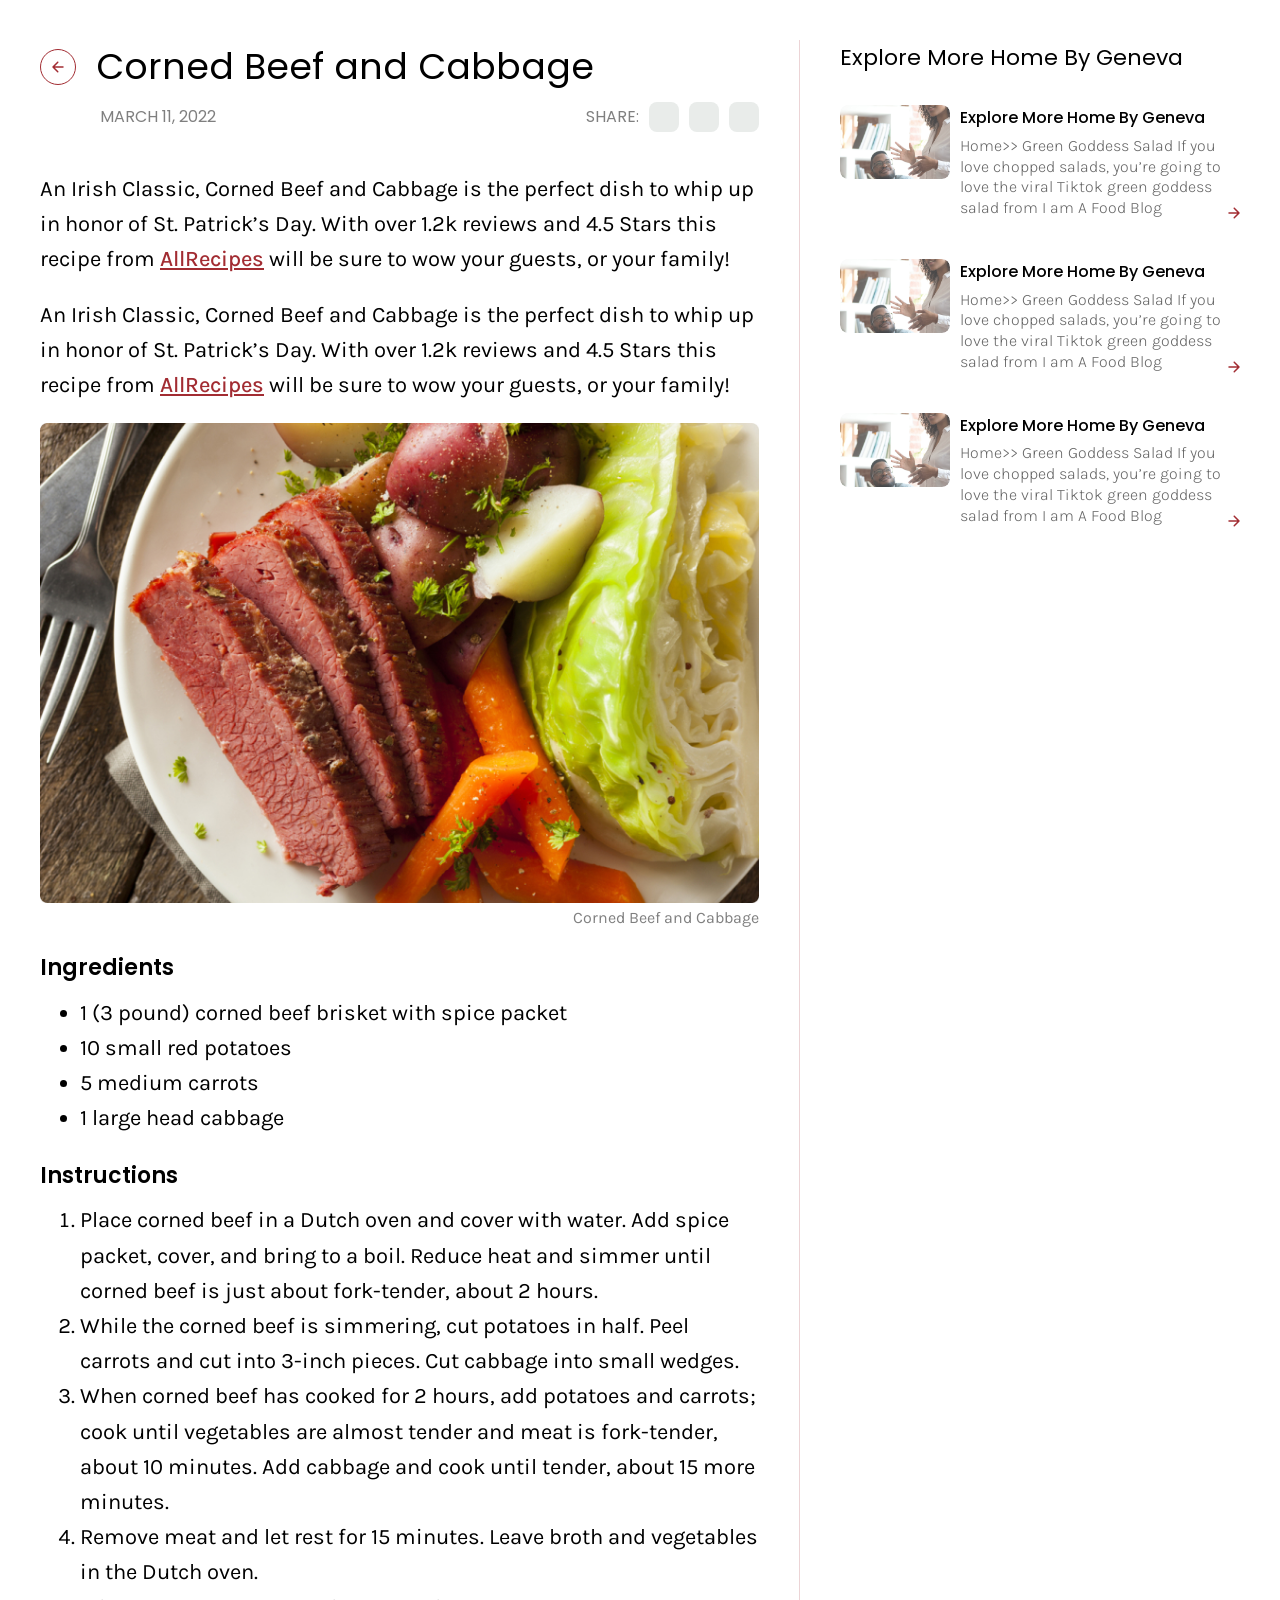
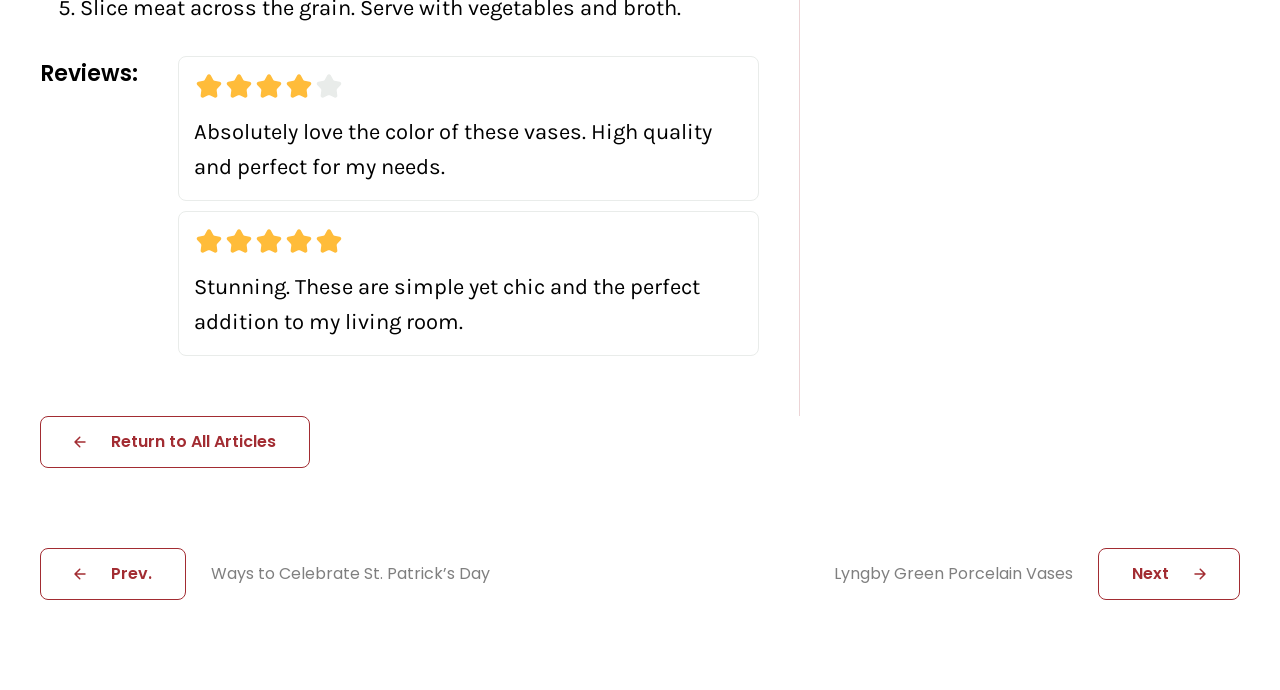
==== article.html @ e9b85a59 "Add files via upload" ====
<!DOCTYPE html>
<html lang="en">

<head>
  <meta charset="UTF-8">
  <meta http-equiv="X-UA-Compatible" content="IE=edge">
  <meta name="viewport" content="width=device-width, initial-scale=1.0">
  <link rel="stylesheet" href="./scss/styles.css">

  <title>Article</title>
</head>

<body>
  <header></header>
  <main class="main">
    <div class="container">
      <div class="article__wrp">
        <div class="article">
          <h1 class="article__title">
            <svg class="circle-arrow" width="36" height="36" viewBox="0 0 36 36" fill="none"
              xmlns="http://www.w3.org/2000/svg">
              <path
                d="M0.500002 18C0.500001 8.33502 8.33502 0.499999 18 0.499998C27.665 0.499997 35.5 8.33501 35.5 18C35.5 27.665 27.665 35.5 18 35.5C8.33502 35.5 0.500003 27.665 0.500002 18Z"
                stroke="#A22C32" />
              <path
                d="M23 18.75C23.4142 18.75 23.75 18.4142 23.75 18C23.75 17.5858 23.4142 17.25 23 17.25V18.75ZM12.4697 17.4697C12.1768 17.7626 12.1768 18.2374 12.4697 18.5303L17.2426 23.3033C17.5355 23.5962 18.0104 23.5962 18.3033 23.3033C18.5962 23.0104 18.5962 22.5355 18.3033 22.2426L14.0607 18L18.3033 13.7574C18.5962 13.4645 18.5962 12.9896 18.3033 12.6967C18.0104 12.4038 17.5355 12.4038 17.2426 12.6967L12.4697 17.4697ZM23 17.25H13V18.75H23V17.25Z"
                fill="#A22C32" />
            </svg>
            Corned Beef and Cabbage
          </h1>
          <div class="article__links">
            <p class="article__date">March 11, 2022</p>
            <div class="article__socials">
              <span class="article__social-text">
                Share:
              </span>
              <div class="article__social-icons">
                <div class="article__social-icon"></div>
                <div class="article__social-icon"></div>
                <div class="article__social-icon"></div>
              </div>
            </div>

          </div>
          <div class="article__body">
            <p>An Irish Classic, Corned Beef and Cabbage is the perfect dish to whip up in honor of St. Patrick’s Day.
              With over 1.2k reviews and 4.5 Stars this recipe from <a href="#">AllRecipes</a> will be sure to wow
              your
              guests, or your
              family!</p>
            <p>An Irish Classic, Corned Beef and Cabbage is the perfect dish to whip up in honor of St. Patrick’s Day.
              With over 1.2k reviews and 4.5 Stars this recipe from <a href="#">AllRecipes</a> will be sure to wow
              your
              guests, or your
              family!</p>
            <img src="./img/article-img.jpg" alt="" />
            <span class="img-descr">Corned Beef and Cabbage</span>
            <h2>Ingredients</h2>
            <ul>
              <li>1 (3 pound) corned beef brisket with spice packet</li>
              <li>10 small red potatoes</li>
              <li>5 medium carrots</li>
              <li>1 large head cabbage</li>
            </ul>
            <h2>
              Instructions
            </h2>
            <ol>
              <li>
                Place corned beef in a Dutch oven and cover with water. Add spice packet, cover, and bring to a boil.
                Reduce
                heat and simmer until corned beef is just about fork-tender, about 2 hours.
              </li>
              <li>
                While the corned beef is simmering, cut potatoes in half. Peel carrots and cut into 3-inch pieces. Cut
                cabbage into small wedges.
              </li>
              <li>
                When corned beef has cooked for 2 hours, add potatoes and carrots; cook until vegetables are almost
                tender
                and meat is fork-tender, about 10 minutes. Add cabbage and cook until tender, about 15 more minutes.
              </li>
              <li>
                Remove meat and let rest for 15 minutes. Leave broth and vegetables in the Dutch oven.
              </li>
              <li>
                Slice meat across the grain. Serve with vegetables and broth.
              </li>
            </ol>
            <div class="reviews">
              <h2>Reviews:</h2>
              <div class="reviews__wrapper">
                <div class="reviews__box">
                  <div class="stars">
                    <svg width="150" height="30" viewBox="0 0 150 30" fill="none" xmlns="http://www.w3.org/2000/svg">
                      <path
                        d="M13.2441 3.21957C14.0021 1.82969 15.9979 1.82969 16.7559 3.21957L19.2183 7.73483C19.506 8.26228 20.0155 8.63248 20.6061 8.74306L25.6613 9.68973C27.2174 9.98113 27.8341 11.8792 26.7464 13.0296L23.2131 16.7668C22.8004 17.2034 22.6058 17.8024 22.6831 18.3982L23.3449 23.4985C23.5486 25.0685 21.934 26.2415 20.5038 25.5626L15.8577 23.3571C15.3149 23.0995 14.6851 23.0995 14.1423 23.3571L9.49616 25.5626C8.06597 26.2415 6.4514 25.0685 6.65512 23.4985L7.31693 18.3982C7.39424 17.8024 7.19962 17.2034 6.78687 16.7668L3.25356 13.0296C2.16594 11.8792 2.78264 9.98113 4.33874 9.68973L9.39394 8.74306C9.98447 8.63248 10.494 8.26228 10.7817 7.73483L13.2441 3.21957Z"
                        fill="#FFBC3A" />
                      <path
                        d="M43.2441 3.21957C44.0021 1.82969 45.9979 1.82969 46.7559 3.21957L49.2183 7.73483C49.506 8.26228 50.0155 8.63248 50.6061 8.74306L55.6613 9.68973C57.2174 9.98113 57.8341 11.8792 56.7464 13.0296L53.2131 16.7668C52.8004 17.2034 52.6058 17.8024 52.6831 18.3982L53.3449 23.4985C53.5486 25.0685 51.934 26.2415 50.5038 25.5626L45.8577 23.3571C45.3149 23.0995 44.6851 23.0995 44.1423 23.3571L39.4962 25.5626C38.066 26.2415 36.4514 25.0685 36.6551 23.4985L37.3169 18.3982C37.3942 17.8024 37.1996 17.2034 36.7869 16.7668L33.2536 13.0296C32.1659 11.8792 32.7826 9.98113 34.3387 9.68973L39.3939 8.74306C39.9845 8.63248 40.494 8.26228 40.7817 7.73483L43.2441 3.21957Z"
                        fill="#FFBC3A" />
                      <path
                        d="M73.2441 3.21957C74.0021 1.82969 75.9979 1.82969 76.7559 3.21957L79.2183 7.73483C79.506 8.26228 80.0155 8.63248 80.6061 8.74306L85.6613 9.68973C87.2174 9.98113 87.8341 11.8792 86.7464 13.0296L83.2131 16.7668C82.8004 17.2034 82.6058 17.8024 82.6831 18.3982L83.3449 23.4985C83.5486 25.0685 81.934 26.2415 80.5038 25.5626L75.8577 23.3571C75.3149 23.0995 74.6851 23.0995 74.1423 23.3571L69.4962 25.5626C68.066 26.2415 66.4514 25.0685 66.6551 23.4985L67.3169 18.3982C67.3942 17.8024 67.1996 17.2034 66.7869 16.7668L63.2536 13.0296C62.1659 11.8792 62.7826 9.98113 64.3387 9.68973L69.3939 8.74306C69.9845 8.63248 70.494 8.26228 70.7817 7.73483L73.2441 3.21957Z"
                        fill="#FFBC3A" />
                      <path
                        d="M103.244 3.21957C104.002 1.82969 105.998 1.82969 106.756 3.21957L109.218 7.73483C109.506 8.26228 110.016 8.63248 110.606 8.74306L115.661 9.68973C117.217 9.98113 117.834 11.8792 116.746 13.0296L113.213 16.7668C112.8 17.2034 112.606 17.8024 112.683 18.3982L113.345 23.4985C113.549 25.0685 111.934 26.2415 110.504 25.5626L105.858 23.3571C105.315 23.0995 104.685 23.0995 104.142 23.3571L99.4962 25.5626C98.066 26.2415 96.4514 25.0685 96.6551 23.4985L97.3169 18.3982C97.3942 17.8024 97.1996 17.2034 96.7869 16.7668L93.2536 13.0296C92.1659 11.8792 92.7826 9.98113 94.3387 9.68973L99.3939 8.74306C99.9845 8.63248 100.494 8.26228 100.782 7.73483L103.244 3.21957Z"
                        fill="#FFBC3A" />
                      <path
                        d="M133.244 3.21957C134.002 1.82969 135.998 1.82969 136.756 3.21957L139.218 7.73483C139.506 8.26228 140.016 8.63248 140.606 8.74306L145.661 9.68973C147.217 9.98113 147.834 11.8792 146.746 13.0296L143.213 16.7668C142.8 17.2034 142.606 17.8024 142.683 18.3982L143.345 23.4985C143.549 25.0685 141.934 26.2415 140.504 25.5626L135.858 23.3571C135.315 23.0995 134.685 23.0995 134.142 23.3571L129.496 25.5626C128.066 26.2415 126.451 25.0685 126.655 23.4985L127.317 18.3982C127.394 17.8024 127.2 17.2034 126.787 16.7668L123.254 13.0296C122.166 11.8792 122.783 9.98113 124.339 9.68973L129.394 8.74306C129.984 8.63248 130.494 8.26228 130.782 7.73483L133.244 3.21957Z"
                        fill="#E9ECEA" />
                    </svg>
                  </div>
                  <p class="reviews__text">
                    Absolutely love the color of these vases. High quality and perfect for my needs.
                  </p>
                </div>
                <div class="reviews__box">
                  <div class="stars">
                    <svg width="150" height="30" viewBox="0 0 150 30" fill="none" xmlns="http://www.w3.org/2000/svg">
                      <path
                        d="M13.2441 3.21957C14.0021 1.82969 15.9979 1.82969 16.7559 3.21957L19.2183 7.73483C19.506 8.26228 20.0155 8.63248 20.6061 8.74306L25.6613 9.68973C27.2174 9.98113 27.8341 11.8792 26.7464 13.0296L23.2131 16.7668C22.8004 17.2034 22.6058 17.8024 22.6831 18.3982L23.3449 23.4985C23.5486 25.0685 21.934 26.2415 20.5038 25.5626L15.8577 23.3571C15.3149 23.0995 14.6851 23.0995 14.1423 23.3571L9.49616 25.5626C8.06597 26.2415 6.4514 25.0685 6.65512 23.4985L7.31693 18.3982C7.39424 17.8024 7.19962 17.2034 6.78687 16.7668L3.25356 13.0296C2.16594 11.8792 2.78264 9.98113 4.33874 9.68973L9.39394 8.74306C9.98447 8.63248 10.494 8.26228 10.7817 7.73483L13.2441 3.21957Z"
                        fill="#FFBC3A" />
                      <path
                        d="M43.2441 3.21957C44.0021 1.82969 45.9979 1.82969 46.7559 3.21957L49.2183 7.73483C49.506 8.26228 50.0155 8.63248 50.6061 8.74306L55.6613 9.68973C57.2174 9.98113 57.8341 11.8792 56.7464 13.0296L53.2131 16.7668C52.8004 17.2034 52.6058 17.8024 52.6831 18.3982L53.3449 23.4985C53.5486 25.0685 51.934 26.2415 50.5038 25.5626L45.8577 23.3571C45.3149 23.0995 44.6851 23.0995 44.1423 23.3571L39.4962 25.5626C38.066 26.2415 36.4514 25.0685 36.6551 23.4985L37.3169 18.3982C37.3942 17.8024 37.1996 17.2034 36.7869 16.7668L33.2536 13.0296C32.1659 11.8792 32.7826 9.98113 34.3387 9.68973L39.3939 8.74306C39.9845 8.63248 40.494 8.26228 40.7817 7.73483L43.2441 3.21957Z"
                        fill="#FFBC3A" />
                      <path
                        d="M73.2441 3.21957C74.0021 1.82969 75.9979 1.82969 76.7559 3.21957L79.2183 7.73483C79.506 8.26228 80.0155 8.63248 80.6061 8.74306L85.6613 9.68973C87.2174 9.98113 87.8341 11.8792 86.7464 13.0296L83.2131 16.7668C82.8004 17.2034 82.6058 17.8024 82.6831 18.3982L83.3449 23.4985C83.5486 25.0685 81.934 26.2415 80.5038 25.5626L75.8577 23.3571C75.3149 23.0995 74.6851 23.0995 74.1423 23.3571L69.4962 25.5626C68.066 26.2415 66.4514 25.0685 66.6551 23.4985L67.3169 18.3982C67.3942 17.8024 67.1996 17.2034 66.7869 16.7668L63.2536 13.0296C62.1659 11.8792 62.7826 9.98113 64.3387 9.68973L69.3939 8.74306C69.9845 8.63248 70.494 8.26228 70.7817 7.73483L73.2441 3.21957Z"
                        fill="#FFBC3A" />
                      <path
                        d="M103.244 3.21957C104.002 1.82969 105.998 1.82969 106.756 3.21957L109.218 7.73483C109.506 8.26228 110.016 8.63248 110.606 8.74306L115.661 9.68973C117.217 9.98113 117.834 11.8792 116.746 13.0296L113.213 16.7668C112.8 17.2034 112.606 17.8024 112.683 18.3982L113.345 23.4985C113.549 25.0685 111.934 26.2415 110.504 25.5626L105.858 23.3571C105.315 23.0995 104.685 23.0995 104.142 23.3571L99.4962 25.5626C98.066 26.2415 96.4514 25.0685 96.6551 23.4985L97.3169 18.3982C97.3942 17.8024 97.1996 17.2034 96.7869 16.7668L93.2536 13.0296C92.1659 11.8792 92.7826 9.98113 94.3387 9.68973L99.3939 8.74306C99.9845 8.63248 100.494 8.26228 100.782 7.73483L103.244 3.21957Z"
                        fill="#FFBC3A" />
                      <path
                        d="M133.244 3.21957C134.002 1.82969 135.998 1.82969 136.756 3.21957L139.218 7.73483C139.506 8.26228 140.016 8.63248 140.606 8.74306L145.661 9.68973C147.217 9.98113 147.834 11.8792 146.746 13.0296L143.213 16.7668C142.8 17.2034 142.606 17.8024 142.683 18.3982L143.345 23.4985C143.549 25.0685 141.934 26.2415 140.504 25.5626L135.858 23.3571C135.315 23.0995 134.685 23.0995 134.142 23.3571L129.496 25.5626C128.066 26.2415 126.451 25.0685 126.655 23.4985L127.317 18.3982C127.394 17.8024 127.2 17.2034 126.787 16.7668L123.254 13.0296C122.166 11.8792 122.783 9.98113 124.339 9.68973L129.394 8.74306C129.984 8.63248 130.494 8.26228 130.782 7.73483L133.244 3.21957Z"
                        fill="#FFBC3A" />
                    </svg>
                  </div>
                  <p class="reviews__text">
                    Stunning. These are simple yet chic and the perfect addition to my living room.
                  </p>
                </div>
              </div>
            </div>
          </div>

        </div>
        <div class="article__sidebar article-sidebar">
          <p class="article-sidebar__title-main">Explore More Home By Geneva</p>
          <div class="article-sidebar__grid">
            <div class="article-sidebar__wrp">
              <div class="article-sidebar__img-wrp">
                <img class="article-sidebar__img" src="./img/article-img-3.jpg" />
              </div>

              <div class="article-sidebar__info">
                <p class="article-sidebar__title">
                  Explore More Home By Geneva
                </p>
                <p class="article-sidebar__text">
                  Home>> Green Goddess Salad If you love chopped salads, you’re going to love the viral Tiktok green
                  goddess
                  salad from I am A Food Blog
                </p>
              </div>
              <svg class="arrow-right-s" width="12" height="12" viewBox="0 0 12 12" fill="none"
                xmlns="http://www.w3.org/2000/svg">
                <path
                  d="M11 6.75C11.4142 6.75 11.75 6.41421 11.75 6C11.75 5.58579 11.4142 5.25 11 5.25V6.75ZM0.46967 5.46967C0.176777 5.76256 0.176777 6.23744 0.46967 6.53033L5.24264 11.3033C5.53553 11.5962 6.01041 11.5962 6.3033 11.3033C6.59619 11.0104 6.59619 10.5355 6.3033 10.2426L2.06066 6L6.3033 1.75736C6.59619 1.46447 6.59619 0.989593 6.3033 0.696699C6.01041 0.403806 5.53553 0.403806 5.24264 0.696699L0.46967 5.46967ZM11 5.25L1 5.25V6.75L11 6.75V5.25Z"
                  fill="#A22C32" />
              </svg>
            </div>
            <div class="article-sidebar__wrp">
              <div class="article-sidebar__img-wrp">
                <img class="article-sidebar__img" src="./img/article-img-3.jpg" />
              </div>

              <div class="article-sidebar__info">
                <p class="article-sidebar__title">
                  Explore More Home By Geneva
                </p>
                <p class="article-sidebar__text">
                  Home>> Green Goddess Salad If you love chopped salads, you’re going to love the viral Tiktok green
                  goddess
                  salad from I am A Food Blog
                </p>
              </div>
              <svg class="arrow-right-s" width="12" height="12" viewBox="0 0 12 12" fill="none"
                xmlns="http://www.w3.org/2000/svg">
                <path
                  d="M11 6.75C11.4142 6.75 11.75 6.41421 11.75 6C11.75 5.58579 11.4142 5.25 11 5.25V6.75ZM0.46967 5.46967C0.176777 5.76256 0.176777 6.23744 0.46967 6.53033L5.24264 11.3033C5.53553 11.5962 6.01041 11.5962 6.3033 11.3033C6.59619 11.0104 6.59619 10.5355 6.3033 10.2426L2.06066 6L6.3033 1.75736C6.59619 1.46447 6.59619 0.989593 6.3033 0.696699C6.01041 0.403806 5.53553 0.403806 5.24264 0.696699L0.46967 5.46967ZM11 5.25L1 5.25V6.75L11 6.75V5.25Z"
                  fill="#A22C32" />
              </svg>
            </div>
            <div class="article-sidebar__wrp">
              <div class="article-sidebar__img-wrp">
                <img class="article-sidebar__img" src="./img/article-img-3.jpg" />
              </div>

              <div class="article-sidebar__info">
                <p class="article-sidebar__title">
                  Explore More Home By Geneva
                </p>
                <p class="article-sidebar__text">
                  Home>> Green Goddess Salad If you love chopped salads, you’re going to love the viral Tiktok green
                  goddess
                  salad from I am A Food Blog
                </p>
              </div>
              <svg class="arrow-right-s" width="12" height="12" viewBox="0 0 12 12" fill="none"
                xmlns="http://www.w3.org/2000/svg">
                <path
                  d="M11 6.75C11.4142 6.75 11.75 6.41421 11.75 6C11.75 5.58579 11.4142 5.25 11 5.25V6.75ZM0.46967 5.46967C0.176777 5.76256 0.176777 6.23744 0.46967 6.53033L5.24264 11.3033C5.53553 11.5962 6.01041 11.5962 6.3033 11.3033C6.59619 11.0104 6.59619 10.5355 6.3033 10.2426L2.06066 6L6.3033 1.75736C6.59619 1.46447 6.59619 0.989593 6.3033 0.696699C6.01041 0.403806 5.53553 0.403806 5.24264 0.696699L0.46967 5.46967ZM11 5.25L1 5.25V6.75L11 6.75V5.25Z"
                  fill="#A22C32" />
              </svg>
            </div>
          </div>
        </div>
      </div>
      <button class="btn">
        <svg class="arrow" width="12" height="12" viewBox="0 0 12 12" fill="none" xmlns="http://www.w3.org/2000/svg">
          <path
            d="M11 6.75C11.4142 6.75 11.75 6.41421 11.75 6C11.75 5.58579 11.4142 5.25 11 5.25V6.75ZM0.46967 5.46967C0.176777 5.76256 0.176777 6.23744 0.46967 6.53033L5.24264 11.3033C5.53553 11.5962 6.01041 11.5962 6.3033 11.3033C6.59619 11.0104 6.59619 10.5355 6.3033 10.2426L2.06066 6L6.3033 1.75736C6.59619 1.46447 6.59619 0.989593 6.3033 0.696699C6.01041 0.403806 5.53553 0.403806 5.24264 0.696699L0.46967 5.46967ZM11 5.25L1 5.25V6.75L11 6.75V5.25Z"
            fill="currentColor" />
        </svg>
        Return to All Articles</button>
      <div class="article-footer">
        <div class="article-footer__half">
          <button class="btn">
            <svg class="arrow" width="12" height="12" viewBox="0 0 12 12" fill="none"
              xmlns="http://www.w3.org/2000/svg">
              <path
                d="M11 6.75C11.4142 6.75 11.75 6.41421 11.75 6C11.75 5.58579 11.4142 5.25 11 5.25V6.75ZM0.46967 5.46967C0.176777 5.76256 0.176777 6.23744 0.46967 6.53033L5.24264 11.3033C5.53553 11.5962 6.01041 11.5962 6.3033 11.3033C6.59619 11.0104 6.59619 10.5355 6.3033 10.2426L2.06066 6L6.3033 1.75736C6.59619 1.46447 6.59619 0.989593 6.3033 0.696699C6.01041 0.403806 5.53553 0.403806 5.24264 0.696699L0.46967 5.46967ZM11 5.25L1 5.25V6.75L11 6.75V5.25Z"
                fill="currentColor" />
            </svg>
            Prev.</button>
          <p class="article-footer__name article-footer__name--left">
            Ways to Celebrate St. Patrick’s Day
          </p>
        </div>
        <div class="article-footer__half">
          <p class="article-footer__name">
            Lyngby Green Porcelain Vases
          </p>
          <button class="btn">
            Next
            <svg class="arrow-right" width="12" height="12" viewBox="0 0 12 12" fill="none"
              xmlns="http://www.w3.org/2000/svg">
              <path
                d="M11 6.75C11.4142 6.75 11.75 6.41421 11.75 6C11.75 5.58579 11.4142 5.25 11 5.25V6.75ZM0.46967 5.46967C0.176777 5.76256 0.176777 6.23744 0.46967 6.53033L5.24264 11.3033C5.53553 11.5962 6.01041 11.5962 6.3033 11.3033C6.59619 11.0104 6.59619 10.5355 6.3033 10.2426L2.06066 6L6.3033 1.75736C6.59619 1.46447 6.59619 0.989593 6.3033 0.696699C6.01041 0.403806 5.53553 0.403806 5.24264 0.696699L0.46967 5.46967ZM11 5.25L1 5.25V6.75L11 6.75V5.25Z"
                fill="currentColor" />
            </svg>
          </button>
        </div>
      </div>
    </div>
  </main>
  <footer></footer>
</body>

</html>
---- scss/styles.css ----
@import url("https://fonts.googleapis.com/css2?family=Poppins:wght@400;500;600;700&display=swap");
@import url("https://fonts.googleapis.com/css2?family=Karla:wght@400;500;600&family=Roboto:wght@400;500;700&display=swap");
*,
*::before,
*::after {
  -webkit-box-sizing: border-box;
          box-sizing: border-box;
}

ul[class],
ol[class] {
  padding: 0;
}

body,
h1,
h2,
h3,
h4,
p,
ul[class],
ol[class],
li,
figure,
figcaption,
blockquote,
dl,
dd {
  margin: 0;
}

body {
  font-family: 'Poppins', sans-serif;
  min-height: 100vh;
  scroll-behavior: smooth;
  text-rendering: optimizeSpeed;
  line-height: 1.5;
}

a:not([class]) {
  text-decoration-skip-ink: auto;
}

img {
  max-width: 100%;
  display: block;
}

input,
button,
textarea,
select {
  font: inherit;
  cursor: pointer;
}

.container {
  max-width: 1230px;
  width: 100%;
  margin: 0 auto;
  padding: 0 15px;
}

.hero {
  position: relative;
  padding: 140px 0;
}

@media screen and (max-width: 771px) {
  .hero {
    padding: 100px 0;
  }
}

.hero__img {
  position: absolute;
  inset: 0;
  -o-object-fit: cover;
     object-fit: cover;
  width: 100%;
  height: 100%;
}

.hero__info {
  position: relative;
  z-index: 2;
  display: -webkit-box;
  display: -ms-flexbox;
  display: flex;
  -webkit-box-orient: vertical;
  -webkit-box-direction: normal;
      -ms-flex-direction: column;
          flex-direction: column;
  -webkit-box-pack: center;
      -ms-flex-pack: center;
          justify-content: center;
  -webkit-box-align: center;
      -ms-flex-align: center;
          align-items: center;
}

.hero__title {
  font-weight: 700;
  font-size: 64px;
  line-height: 120%;
  text-align: center;
  color: #FFFFFF;
  margin-bottom: 18px;
}

@media screen and (max-width: 991px) {
  .hero__title {
    font-size: 55px;
  }
}

@media screen and (max-width: 771px) {
  .hero__title {
    font-size: 40px;
  }
}

.hero__descr {
  font-weight: 500;
  font-size: 22px;
  line-height: 140%;
  text-align: center;
  color: #FFFFFF;
  max-width: 347px;
  margin-bottom: 30px;
}

@media screen and (max-width: 991px) {
  .hero__descr {
    font-size: 18px;
  }
}

@media screen and (max-width: 771px) {
  .hero__descr {
    font-size: 16px;
  }
}

.hero__btn.btn {
  background-color: #A22C32;
  min-width: 223px;
  color: #FFFFFF;
}

.hero__btn.btn:hover {
  border-color: #FCCB47;
  background-color: #FCCB47;
}

.btn {
  border: 1px solid #A22C32;
  display: -webkit-box;
  display: -ms-flexbox;
  display: flex;
  -webkit-box-align: center;
      -ms-flex-align: center;
          align-items: center;
  -webkit-box-pack: center;
      -ms-flex-pack: center;
          justify-content: center;
  border-radius: 8px;
  font-weight: 600;
  font-size: 16px;
  line-height: 24px;
  text-align: center;
  color: #A22C32;
  padding: 13px 33px;
  -webkit-transition: all 0.3s ease 0s;
  transition: all 0.3s ease 0s;
  background-color: transparent;
  text-decoration: none;
  background-color: #fff;
  white-space: nowrap;
}

@media screen and (max-width: 771px) {
  .btn {
    font-size: 14px;
    line-height: 18px;
  }
}

.btn:hover {
  color: #FFFFFF;
  background-color: #A22C32;
}

.h2 {
  font-weight: 400;
  font-size: 16px;
  line-height: 24px;
  text-transform: uppercase;
  color: rgba(0, 0, 0, 0.5);
  margin-bottom: 32px;
  padding-left: 17px;
}

.tags {
  background-color: #E9ECEA;
  padding: 60px 0px;
}

.tags__wrapper {
  display: -webkit-box;
  display: -ms-flexbox;
  display: flex;
  -ms-flex-wrap: wrap;
      flex-wrap: wrap;
  gap: 4px;
}

.tags__tag {
  font-weight: 400;
  font-size: 22px;
  line-height: 33px;
  color: rgba(0, 0, 0, 0.6);
  padding: 8px 18px;
  border-radius: 8px;
  text-decoration: none;
  display: block;
  white-space: nowrap;
  -webkit-transition: all 0.3s ease 0s;
  transition: all 0.3s ease 0s;
}

@media screen and (max-width: 991px) {
  .tags__tag {
    font-size: 20px;
    line-height: 25px;
    padding: 6px 15px;
  }
}

@media screen and (max-width: 771px) {
  .tags__tag {
    font-size: 18px;
    line-height: 22px;
  }
}

.tags__tag:hover {
  color: #FFFFFF;
  background: #A22C32;
}

.tags__tag.js--active {
  font-weight: 600;
  color: #FFFFFF;
  background: #A22C32;
}

.body {
  padding: 70px 0 90px 0;
}

.body__banners {
  display: -webkit-box;
  display: -ms-flexbox;
  display: flex;
  margin-bottom: 40px;
  gap: 40px;
}

@media screen and (max-width: 991px) {
  .body__banners {
    -ms-flex-wrap: wrap;
        flex-wrap: wrap;
    gap: 20px;
  }
}

.body__footer {
  display: -webkit-box;
  display: -ms-flexbox;
  display: flex;
  -webkit-box-pack: center;
      -ms-flex-pack: center;
          justify-content: center;
  -webkit-box-align: center;
      -ms-flex-align: center;
          align-items: center;
}

.body__more {
  margin-inline: auto;
}

.banner {
  border: 1px solid #E9ECEA;
  border-radius: 8px;
  -webkit-box-flex: 1;
      -ms-flex: 1 1 50%;
          flex: 1 1 50%;
  display: -webkit-box;
  display: -ms-flexbox;
  display: flex;
  -webkit-box-align: center;
      -ms-flex-align: center;
          align-items: center;
}

@media screen and (max-width: 574px) {
  .banner {
    -webkit-box-orient: vertical;
    -webkit-box-direction: normal;
        -ms-flex-direction: column;
            flex-direction: column;
  }
}

.banner__img {
  max-width: 279px;
  max-height: 180px;
  width: 100%;
  height: 100%;
  -o-object-fit: cover;
     object-fit: cover;
}

.banner__content {
  margin: 0 auto;
  padding: 30px 65px 30px 30px;
}

@media screen and (max-width: 574px) {
  .banner__content {
    padding: 30px;
  }
}

.banner__title {
  font-weight: 600;
  font-size: 16px;
  line-height: 24px;
  text-align: center;
  color: #000000;
  margin-bottom: 32px;
  max-width: 170px;
  width: 100%;
}

.articles {
  display: -ms-grid;
  display: grid;
  gap: 40px;
  -ms-grid-columns: (1fr)[3];
      grid-template-columns: repeat(3, 1fr);
  margin-bottom: 60px;
}

@media screen and (max-width: 991px) {
  .articles {
    gap: 35px;
    -ms-grid-columns: (1fr)[2];
        grid-template-columns: repeat(2, 1fr);
  }
}

@media screen and (max-width: 771px) {
  .articles {
    gap: 20px;
    -ms-grid-columns: (1fr)[2];
        grid-template-columns: repeat(2, 1fr);
  }
}

@media screen and (max-width: 574px) {
  .articles {
    gap: 20px;
    -ms-grid-columns: (1fr)[1];
        grid-template-columns: repeat(1, 1fr);
  }
}

.articles__preview {
  position: relative;
  border-radius: 8px;
  height: 610px;
  text-decoration: none;
  padding: 20px;
  display: -webkit-box;
  display: -ms-flexbox;
  display: flex;
  -webkit-box-pack: end;
      -ms-flex-pack: end;
          justify-content: end;
  -webkit-box-orient: vertical;
  -webkit-box-direction: normal;
      -ms-flex-direction: column;
          flex-direction: column;
  overflow: hidden;
}

@media screen and (max-width: 771px) {
  .articles__preview {
    height: 455px;
  }
}

.articles__preview::after {
  content: '';
  background: -webkit-gradient(linear, left top, left bottom, from(rgba(0, 0, 0, 0)), to(rgba(0, 0, 0, 0.69)));
  background: linear-gradient(180deg, rgba(0, 0, 0, 0) 0%, rgba(0, 0, 0, 0.69) 100%);
  position: absolute;
  bottom: 0;
  left: 0;
  width: 100%;
  height: 300px;
}

.articles__preview:hover .articles__title {
  text-decoration: underline;
}

.articles__preview:hover .articles__img {
  -webkit-transform: scale(1.1);
          transform: scale(1.1);
}

.articles__info {
  position: relative;
  z-index: 2;
}

.articles__tag {
  padding: 4px 12px;
  font-weight: 500;
  font-size: 14px;
  line-height: 21px;
  text-transform: uppercase;
  color: #A22C32;
  position: absolute;
  top: 10px;
  right: 10px;
  background: rgba(255, 255, 255, 0.8);
  border-radius: 8px;
  z-index: 2;
}

@media screen and (max-width: 771px) {
  .articles__tag {
    font-size: 12px;
  }
}

.articles__img {
  position: absolute;
  inset: 0;
  -o-object-fit: cover;
     object-fit: cover;
  background-color: grey;
  height: 100%;
  width: 100%;
  border-radius: 8px;
  -webkit-transition: all 0.5s ease 0s;
  transition: all 0.5s ease 0s;
}

.articles__title {
  font-family: 'Karla';
  font-weight: 700;
  font-size: 22px;
  line-height: 26px;
  color: #FFFFFF;
  margin-bottom: 15px;
}

@media screen and (max-width: 771px) {
  .articles__title {
    font-size: 20px;
    line-height: 22px;
    margin-bottom: 10px;
  }
}

.articles__btn {
  width: 50px;
  height: 50px;
  border-radius: 50%;
  background-color: #A22C32;
  border: none;
  display: -webkit-box;
  display: -ms-flexbox;
  display: flex;
  -webkit-box-pack: center;
      -ms-flex-pack: center;
          justify-content: center;
  -webkit-box-align: center;
      -ms-flex-align: center;
          align-items: center;
}

@media screen and (max-width: 771px) {
  .articles__btn {
    width: 40px;
    height: 40px;
  }
  .articles__btn svg {
    width: 16px;
  }
}

.main {
  padding-top: 40px;
  padding-bottom: 90px;
}

.article {
  max-width: 760px;
  padding-right: 40px;
  border-right: 1px solid rgba(162, 44, 50, 0.2);
}

@media screen and (max-width: 991px) {
  .article {
    max-width: none;
    padding-right: 0;
    padding-bottom: 10px;
    border-right: 0;
    border-bottom: 1px solid rgba(162, 44, 50, 0.2);
  }
}

.article__wrp {
  display: -webkit-box;
  display: -ms-flexbox;
  display: flex;
}

@media screen and (max-width: 991px) {
  .article__wrp {
    -webkit-box-orient: vertical;
    -webkit-box-direction: normal;
        -ms-flex-direction: column;
            flex-direction: column;
  }
}

.article__title {
  font-weight: 400;
  font-size: 36px;
  line-height: 54px;
  color: #000000;
  margin-bottom: 8px;
  display: -webkit-box;
  display: -ms-flexbox;
  display: flex;
  -webkit-box-align: center;
      -ms-flex-align: center;
          align-items: center;
}

@media screen and (max-width: 771px) {
  .article__title {
    font-size: 32px;
    line-height: 36px;
  }
}

@media screen and (max-width: 574px) {
  .article__title {
    font-size: 30px;
    line-height: 34px;
  }
}

.article__links {
  display: -webkit-box;
  display: -ms-flexbox;
  display: flex;
  -webkit-box-pack: justify;
      -ms-flex-pack: justify;
          justify-content: space-between;
  -webkit-box-align: center;
      -ms-flex-align: center;
          align-items: center;
  margin-bottom: 40px;
  padding-left: 60px;
}

@media screen and (max-width: 771px) {
  .article__links {
    padding-left: 0;
  }
}

.article__date {
  font-weight: 400;
  font-size: 16px;
  line-height: 24px;
  text-transform: uppercase;
  color: rgba(0, 0, 0, 0.5);
}

@media screen and (max-width: 771px) {
  .article__date {
    font-size: 14px;
  }
}

.article__social-icons {
  display: -webkit-box;
  display: -ms-flexbox;
  display: flex;
  -webkit-box-align: center;
      -ms-flex-align: center;
          align-items: center;
  gap: 10px;
}

.article__social-icon {
  width: 30px;
  height: 30px;
  background: #E9ECEA;
  border-radius: 8px;
}

.article__socials {
  display: -webkit-box;
  display: -ms-flexbox;
  display: flex;
  -webkit-box-align: center;
      -ms-flex-align: center;
          align-items: center;
}

.article__social-text {
  font-weight: 400;
  font-size: 16px;
  line-height: 24px;
  text-transform: uppercase;
  color: rgba(0, 0, 0, 0.5);
  margin-right: 10px;
}

@media screen and (max-width: 771px) {
  .article__social-text {
    font-size: 14px;
  }
}

.article__body {
  margin-bottom: 50px;
}

@media screen and (max-width: 771px) {
  .article__body {
    margin-bottom: 30px;
  }
}

.article__body p {
  font-family: 'Karla';
  font-weight: 400;
  font-size: 22px;
  line-height: 160%;
  color: #000000;
  margin-bottom: 20px;
}

@media screen and (max-width: 771px) {
  .article__body p {
    font-size: 20px;
  }
}

@media screen and (max-width: 574px) {
  .article__body p {
    font-size: 18px;
  }
}

.article__body img {
  width: 100%;
  display: block;
  margin-bottom: 2px;
}

.article__body a {
  font-family: 'Karla';
  font-weight: 500;
  font-size: 22px;
  line-height: 160%;
  color: #A22C32;
}

@media screen and (max-width: 771px) {
  .article__body a {
    font-size: 20px;
  }
}

@media screen and (max-width: 574px) {
  .article__body a {
    font-size: 18px;
  }
}

.article__body a:hover {
  text-decoration: none;
}

.article__body ul,
.article__body ol {
  font-family: 'Karla';
  font-style: normal;
  font-weight: 400;
  font-size: 22px;
  line-height: 160%;
  color: #000000;
  margin-top: 10px;
}

@media screen and (max-width: 771px) {
  .article__body ul,
  .article__body ol {
    font-size: 20px;
    margin-top: 8px;
  }
}

@media screen and (max-width: 574px) {
  .article__body ul,
  .article__body ol {
    font-size: 18px;
  }
}

.article__body h2 {
  font-weight: 600;
  font-size: 22px;
  line-height: 160%;
  color: #000000;
  margin-bottom: 10px;
}

@media screen and (max-width: 771px) {
  .article__body h2 {
    font-size: 20px;
  }
}

@media screen and (max-width: 574px) {
  .article__body h2 {
    font-size: 18px;
  }
}

.article__body .img-descr {
  font-family: 'Karla';
  font-style: normal;
  font-weight: 400;
  font-size: 16px;
  line-height: 160%;
  color: rgba(0, 0, 0, 0.5);
  margin-bottom: 20px;
  text-align: right;
  margin-left: auto;
  display: inline-block;
  width: 100%;
}

@media screen and (max-width: 771px) {
  .article__body .img-descr {
    font-size: 14px;
  }
}

.article-footer {
  display: -webkit-box;
  display: -ms-flexbox;
  display: flex;
  -webkit-box-pack: justify;
      -ms-flex-pack: justify;
          justify-content: space-between;
  margin-top: 80px;
  -webkit-box-align: center;
      -ms-flex-align: center;
          align-items: center;
}

@media screen and (max-width: 771px) {
  .article-footer {
    margin-top: 60px;
    -ms-flex-wrap: wrap;
        flex-wrap: wrap;
    -webkit-box-align: start;
        -ms-flex-align: start;
            align-items: flex-start;
  }
}

.article-footer__half {
  display: -webkit-box;
  display: -ms-flexbox;
  display: flex;
  -webkit-box-align: center;
      -ms-flex-align: center;
          align-items: center;
}

@media screen and (max-width: 771px) {
  .article-footer__half:first-child {
    margin-bottom: 20px;
  }
}

.article-footer__name {
  font-weight: 400;
  font-size: 16px;
  line-height: 24px;
  color: rgba(0, 0, 0, 0.5);
  margin: 0 25px;
}

@media screen and (max-width: 771px) {
  .article-footer__name {
    display: none;
  }
}

.article-sidebar {
  padding-left: 40px;
}

@media screen and (max-width: 991px) {
  .article-sidebar {
    padding-top: 40px;
    padding-left: 0;
  }
}

.article-sidebar__title-main {
  margin-bottom: 30px;
  font-weight: 400;
  font-size: 22px;
  line-height: 160%;
  color: #000000;
}

@media screen and (max-width: 991px) {
  .article-sidebar__grid {
    display: -ms-grid;
    display: grid;
    -ms-grid-columns: (1fr)[2];
        grid-template-columns: repeat(2, 1fr);
    gap: 30px;
  }
}

@media screen and (max-width: 574px) {
  .article-sidebar__grid {
    -ms-grid-columns: (1fr)[1];
        grid-template-columns: repeat(1, 1fr);
  }
}

.article-sidebar__wrp {
  display: -webkit-box;
  display: -ms-flexbox;
  display: flex;
  cursor: pointer;
  position: relative;
  margin-bottom: 40px;
}

.article-sidebar__wrp:hover .article-sidebar__img {
  -webkit-transform: scale(1.1);
          transform: scale(1.1);
}

.article-sidebar__wrp:hover .article-sidebar__img-wrp {
  border-radius: 8px;
}

.article-sidebar__wrp:hover .article-sidebar__title {
  text-decoration: underline;
}

.article-sidebar__img {
  display: block;
  width: 110px;
  height: 74px;
  -o-object-fit: cover;
     object-fit: cover;
  opacity: 0.8;
  border-radius: 8px;
  -webkit-transition: all 0.4s ease 0s;
  transition: all 0.4s ease 0s;
}

.article-sidebar__img-wrp {
  width: 110px;
  height: 74px;
  overflow: hidden;
  -webkit-box-flex: 0;
      -ms-flex: 0 0 auto;
          flex: 0 0 auto;
  border-radius: 8px;
}

.article-sidebar__info {
  margin-left: 10px;
}

.article-sidebar__title {
  font-weight: 500;
  font-size: 16px;
  line-height: 160%;
  color: #000000;
  margin-bottom: 5px;
}

.article-sidebar__text {
  font-family: 'Karla';
  font-weight: 300;
  font-size: 16px;
  line-height: 130%;
  color: rgba(0, 0, 0, 0.6);
}

.reviews {
  display: -webkit-box;
  display: -ms-flexbox;
  display: flex;
  margin-top: 30px;
}

@media screen and (max-width: 771px) {
  .reviews {
    -webkit-box-orient: vertical;
    -webkit-box-direction: normal;
        -ms-flex-direction: column;
            flex-direction: column;
  }
}

.reviews__wrapper {
  margin-left: 40px;
}

@media screen and (max-width: 771px) {
  .reviews__wrapper {
    margin-left: 0px;
  }
}

.reviews__box {
  padding: 15px;
  border: 1px solid #E9ECEA;
  border-radius: 8px;
  margin-bottom: 10px;
}

.reviews p.reviews__text {
  margin-top: 6px;
  margin-bottom: 0;
}

.arrow {
  margin-right: 25px;
}

@media screen and (max-width: 771px) {
  .arrow {
    margin-right: 15px;
  }
}

.circle-arrow {
  margin-right: 20px;
}

@media screen and (max-width: 771px) {
  .circle-arrow {
    margin-right: 15px;
  }
}

.arrow-right {
  -webkit-transform: rotate(180deg);
          transform: rotate(180deg);
  margin: 0 0 0 25px;
}

@media screen and (max-width: 771px) {
  .arrow-right {
    margin: 0 0 0 15px;
  }
}

.arrow-right-s {
  position: absolute;
  bottom: 0;
  right: 0;
  -webkit-transform: rotate(180deg);
          transform: rotate(180deg);
}
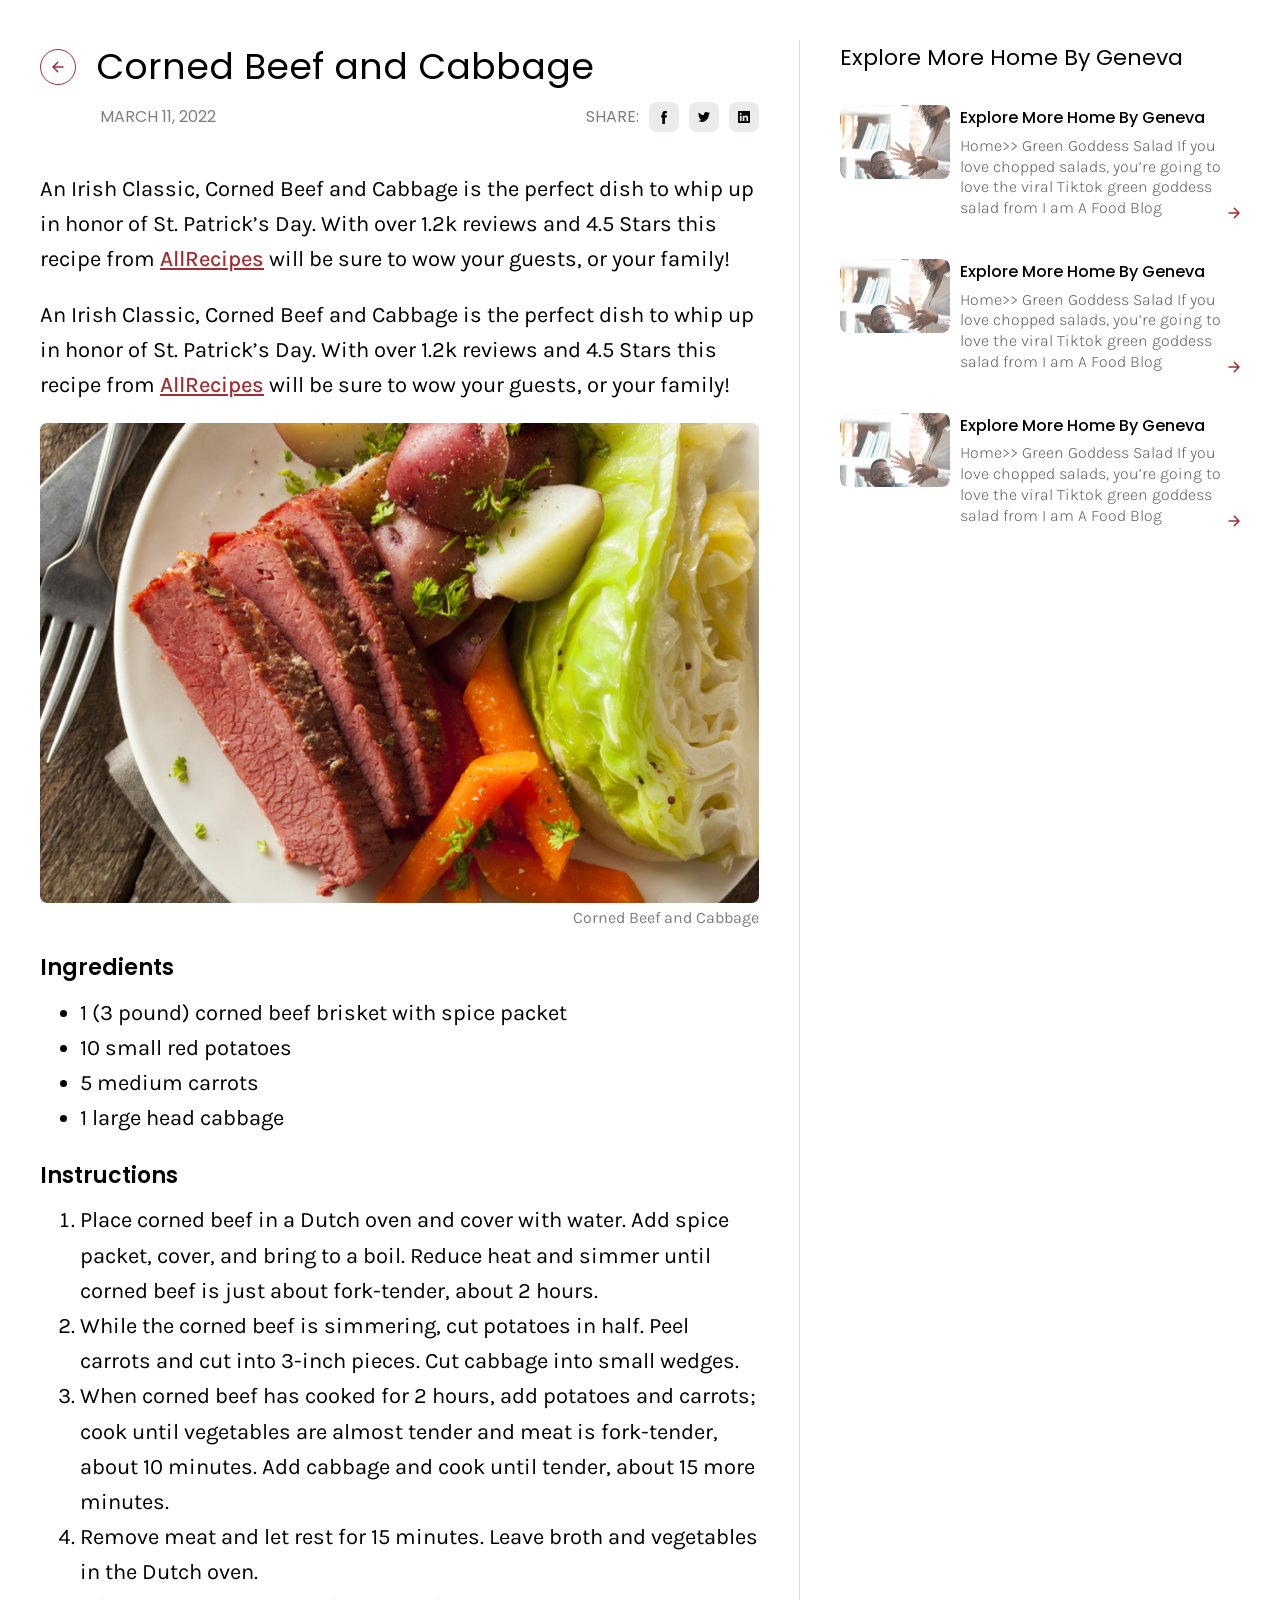
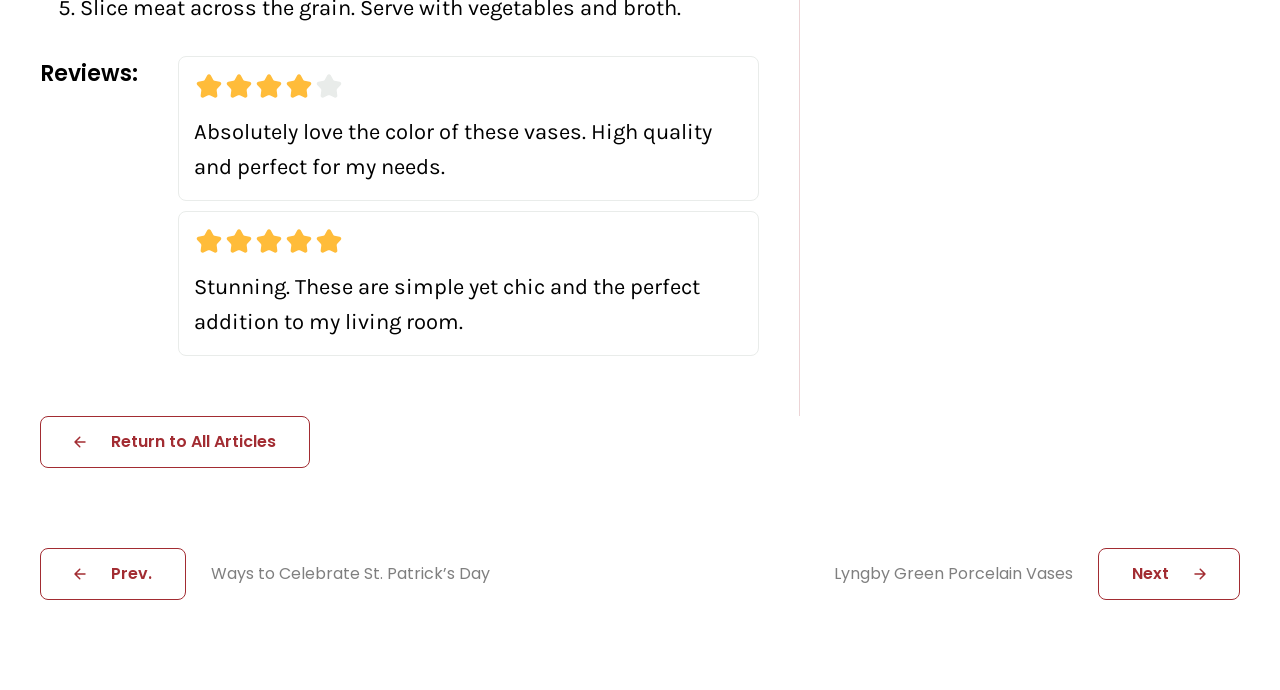
==== commit c37cc733: "Upload social icons" ====
--- a/article.html
+++ b/article.html
@@ -35,9 +35,27 @@
                 Share:
               </span>
               <div class="article__social-icons">
-                <div class="article__social-icon"></div>
-                <div class="article__social-icon"></div>
-                <div class="article__social-icon"></div>
+                <a href="#" class="article__social-icon">
+                  <svg width="6" height="13" viewBox="0 0 6 13" fill="none" xmlns="http://www.w3.org/2000/svg">
+                    <path
+                      d="M5.75839 6.48748H3.97872V13H1.28239V6.48748H0V4.19872H1.28239V2.71763C1.28239 1.6585 1.78606 0 4.00273 0L6 0.00834665V2.22998H4.55085C4.31314 2.22998 3.9789 2.34861 3.9789 2.85384V4.20085H5.99396L5.75839 6.48748Z"
+                      fill="black" />
+                  </svg>
+                </a>
+                <a href="#" class="article__social-icon">
+                  <svg width="12" height="10" viewBox="0 0 12 10" fill="none" xmlns="http://www.w3.org/2000/svg">
+                    <path
+                      d="M12 1.18385C11.5586 1.38454 11.0838 1.52029 10.5859 1.58091C11.0943 1.26857 11.4844 0.774358 11.6686 0.184505C11.1929 0.473877 10.6657 0.683799 10.1052 0.79695C9.65611 0.306505 9.01625 0 8.30772 0C6.94832 0 5.84577 1.13057 5.84577 2.52452C5.84577 2.72239 5.86762 2.915 5.90985 3.09988C3.86377 2.99463 2.04957 1.98965 0.835215 0.461828C0.623336 0.834604 0.50179 1.26857 0.50179 1.73115C0.50179 2.6068 0.936748 3.37984 1.59699 3.83244C1.19361 3.81945 0.813734 3.70592 0.481961 3.51633C0.481777 3.52706 0.481777 3.5378 0.481777 3.54834C0.481777 4.77153 1.33076 5.79177 2.45681 6.02353C2.25044 6.08152 2.0325 6.11221 1.80832 6.11221C1.64932 6.11221 1.49527 6.09658 1.34508 6.06721C1.65831 7.06994 2.56734 7.79987 3.64491 7.82039C2.80217 8.4976 1.74075 8.90106 0.586983 8.90106C0.38869 8.90106 0.192234 8.8892 0 8.86567C1.08896 9.58223 2.38337 10 3.77362 10C8.30203 10 10.7785 6.15325 10.7785 2.81691C10.7785 2.70752 10.7761 2.59851 10.7713 2.49045C11.2527 2.13461 11.6701 1.69011 12 1.18385V1.18385Z"
+                      fill="black" />
+                  </svg>
+                </a>
+                <a href="#" class="article__social-icon">
+                  <svg width="12" height="12" viewBox="0 0 12 12" fill="none" xmlns="http://www.w3.org/2000/svg">
+                    <path
+                      d="M11.1127 8.38973e-05H0.887324C0.772381 -0.00150285 0.65825 0.0194321 0.551448 0.0616933C0.444646 0.103954 0.347266 0.166714 0.264868 0.246388C0.18247 0.326061 0.116669 0.421089 0.0712225 0.526042C0.0257761 0.630996 0.00157448 0.74382 0 0.858072V11.1419C0.00157448 11.2562 0.0257761 11.369 0.0712225 11.474C0.116669 11.5789 0.18247 11.6739 0.264868 11.7536C0.347266 11.8333 0.444646 11.896 0.551448 11.9383C0.65825 11.9806 0.772381 12.0015 0.887324 11.9999H11.1127C11.2276 12.0015 11.3418 11.9806 11.4486 11.9383C11.5554 11.896 11.6527 11.8333 11.7351 11.7536C11.8175 11.6739 11.8833 11.5789 11.9288 11.474C11.9742 11.369 11.9984 11.2562 12 11.1419V0.858072C11.9984 0.74382 11.9742 0.630996 11.9288 0.526042C11.8833 0.421089 11.8175 0.326061 11.7351 0.246388C11.6527 0.166714 11.5554 0.103954 11.4486 0.0616933C11.3418 0.0194321 11.2276 -0.00150285 11.1127 8.38973e-05ZM3.63984 10.0439H1.82897V4.64402H3.63984V10.0439ZM2.73441 3.88803C2.48467 3.88803 2.24515 3.78942 2.06856 3.61388C1.89197 3.43835 1.79276 3.20028 1.79276 2.95204C1.79276 2.7038 1.89197 2.46573 2.06856 2.2902C2.24515 2.11467 2.48467 2.01606 2.73441 2.01606C2.86702 2.00111 3.00131 2.01417 3.1285 2.05438C3.25568 2.0946 3.37288 2.16107 3.47243 2.24943C3.57198 2.33779 3.65163 2.44606 3.70616 2.56714C3.76069 2.68822 3.78888 2.81938 3.78888 2.95204C3.78888 3.0847 3.76069 3.21587 3.70616 3.33695C3.65163 3.45803 3.57198 3.56629 3.47243 3.65466C3.37288 3.74302 3.25568 3.80948 3.1285 3.8497C3.00131 3.88992 2.86702 3.90298 2.73441 3.88803ZM10.171 10.0439H8.36016V7.14598C8.36016 6.41999 8.1006 5.946 7.44266 5.946C7.23903 5.94748 7.04076 6.01097 6.87455 6.1279C6.70834 6.24483 6.58218 6.4096 6.51308 6.59999C6.46584 6.74101 6.44537 6.88953 6.45272 7.03798V10.0379H4.64185C4.64185 10.0379 4.64185 5.13001 4.64185 4.63802H6.45272V5.40001C6.61722 5.11628 6.85648 4.88253 7.14473 4.72394C7.43298 4.56535 7.7593 4.48793 8.08853 4.50002C9.29577 4.50002 10.171 5.27401 10.171 6.93599V10.0439Z"
+                      fill="black" />
+                  </svg>
+                </a>
               </div>
             </div>
 
--- a/scss/styles.css
+++ b/scss/styles.css
@@ -619,6 +619,22 @@
   height: 30px;
   background: #E9ECEA;
   border-radius: 8px;
+  display: -webkit-box;
+  display: -ms-flexbox;
+  display: flex;
+  -webkit-box-pack: center;
+      -ms-flex-pack: center;
+          justify-content: center;
+  -webkit-box-align: center;
+      -ms-flex-align: center;
+          align-items: center;
+  -webkit-transition: all 0.3s ease 0s;
+  transition: all 0.3s ease 0s;
+  cursor: pointer;
+}
+
+.article__social-icon:hover {
+  opacity: 0.7;
 }
 
 .article__socials {
